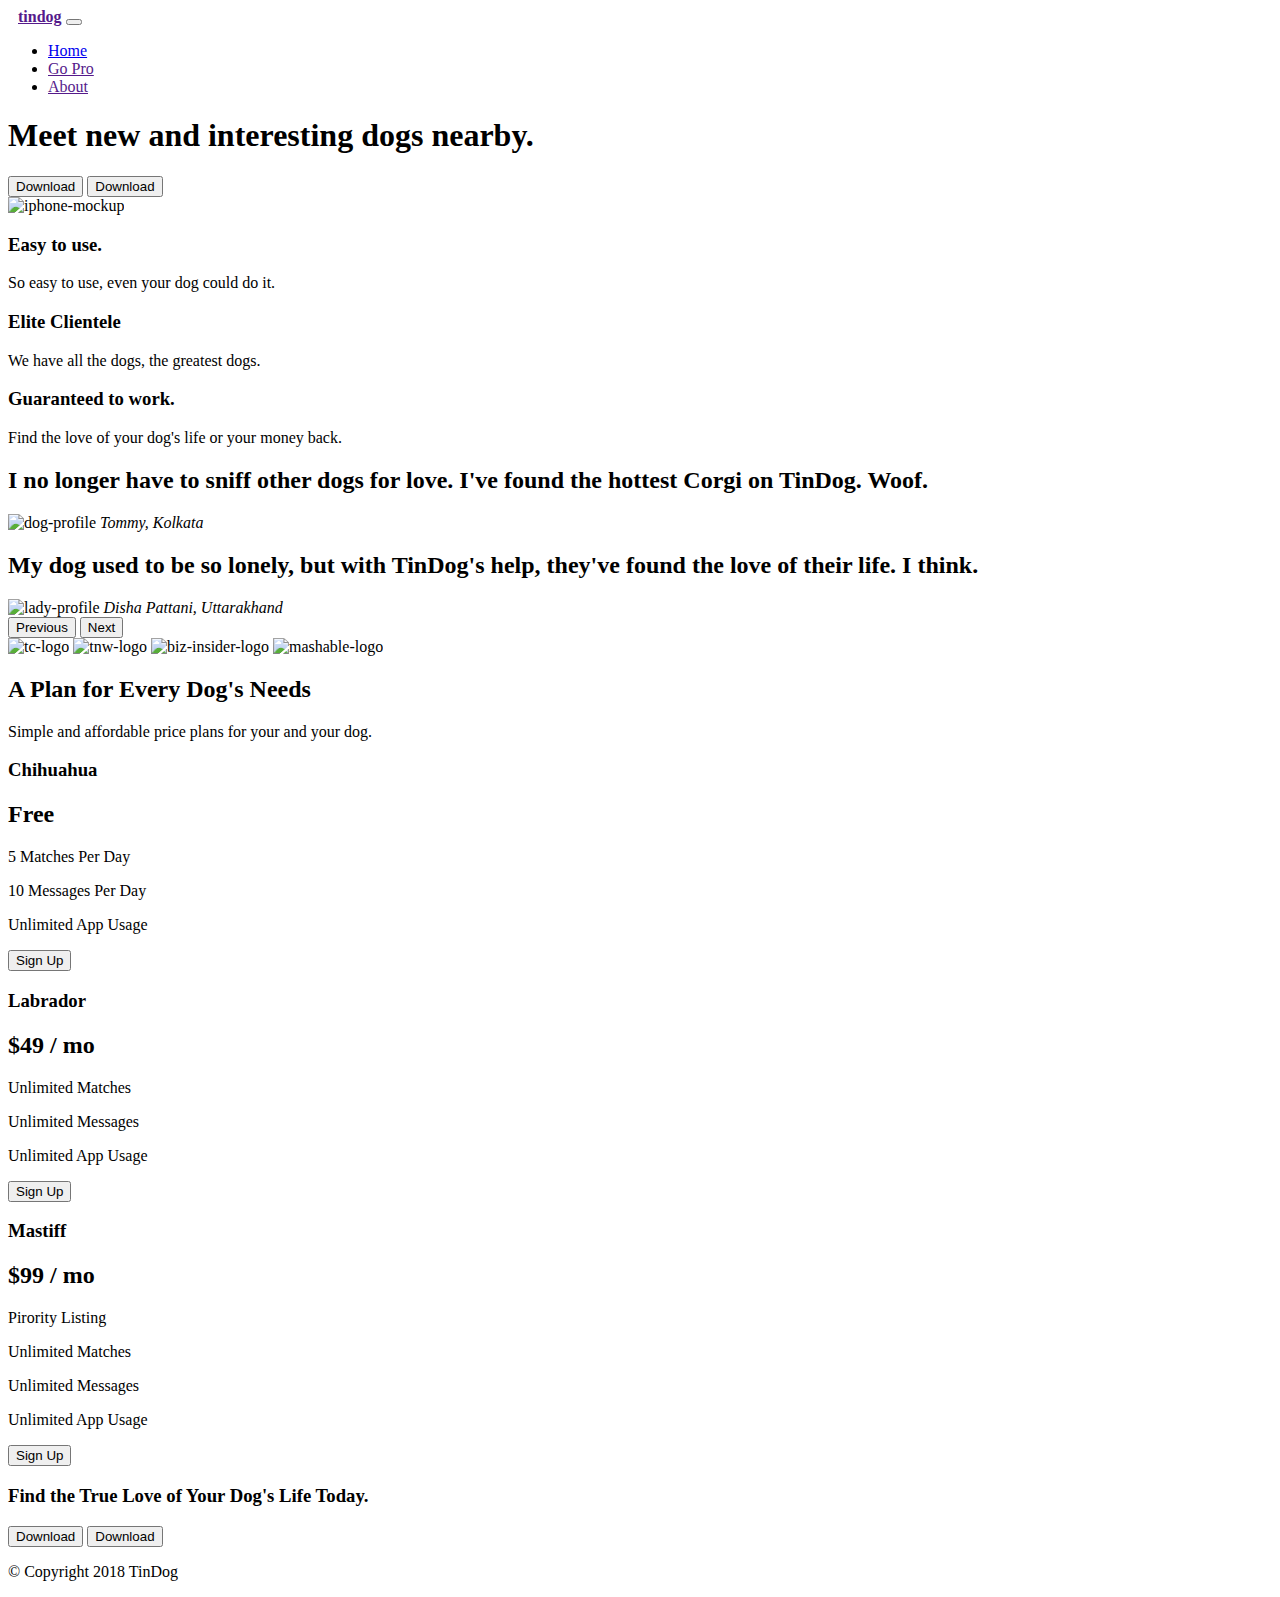
==== index.html @ 113f18ea "Update index.html" ====
<!DOCTYPE html>
<html>

<head>
    <meta charset="utf-8">
    <title>tindog</title>
    <!-- Google Fonts -->
    <link href="https://fonts.googleapis.com/css2?family=Montserrat:ital,wght@0,900;1,900&family=Ubuntu&display=swap"
        rel="stylesheet">
    <link href="https://fonts.googleapis.com/css2?family=Otomanopee+One&display=swap" rel="stylesheet">
    <!-- bootstrap -->
    <link href="https://cdn.jsdelivr.net/npm/bootstrap@5.0.2/dist/css/bootstrap.min.css" rel="stylesheet"
        integrity="sha384-EVSTQN3/azprG1Anm3QDgpJLIm9Nao0Yz1ztcQTwFspd3yD65VohhpuuCOmLASjC" crossorigin="anonymous">
    <script src="https://cdn.jsdelivr.net/npm/bootstrap@5.0.2/dist/js/bootstrap.bundle.min.js"
        integrity="sha384-MrcW6ZMFYlzcLA8Nl+NtUVF0sA7MsXsP1UyJoMp4YLEuNSfAP+JcXn/tWtIaxVXM"
        crossorigin="anonymous"></script>
    <!-- CSS stylesheet -->
    <link href="css/style.css" rel="stylesheet">
    <!-- icone Font Awesome -->
    <script src="https://kit.fontawesome.com/da6583015b.js" crossorigin="anonymous"></script>

<body>
    <section id="title">
        <!-- Navbar -->
        <div class="container-fluid">
            <nav class="navbar navbar-expand-lg navbar-dark">
                <a class="navbar-brand" style="margin-left: 10px" href=""><strong>tindog</a></strong>
                <button class="navbar-toggler" type="button" data-bs-toggle="collapse"
                    data-bs-target="#navbarTogglerDemo01" aria-controls="navbarTogglerDemo01" aria-expanded="false"
                    aria-label="Toggle navigation">
                    <span class="navbar-toggler-icon"></span>
                </button>
                <div class="collapse navbar-collapse" id="navbarTogglerDemo01">
                    <ul class="navbar-nav ms-auto ">
                        <li class="nav-item">
                            <a class="nav-link" href="index.html">Home</a>
                        </li>
                        <li class="nav-item">
                            <a class="nav-link" href="">Go Pro</a>
                        </li>
                        <li class="nav-item">
                            <a class="nav-link" href="">About</a>
                        </li>
                    </ul>
                </div>
            </nav>

            <div class="row title-phone">
                <div class="col-lg-6 collumn-box-1">
                    <h1>Meet new and interesting dogs nearby.</h1>
                    <button type="button" class="btn btn-dark btn-lg btn-download"><i class="fab fa-apple"></i>
                        Download</button>
                    <button type="button" class="btn btn-outline-light btn-lg btn-download"><i
                            class="fab fa-google-play"></i> Download</button>
                </div>
                <div class="col-lg-6 collumn-box-2">
                    <img class="iphone" src="images/iphone6.png" alt="iphone-mockup">
                </div>
            </div>
        </div>

    </section>


    <!-- Features -->

    <section id="features">
        <div class="row">
            <div class="col-lg-4 features-box">
                <i class="fas fa-check-circle fa-4x icon"></i>
                <h3>Easy to use.</h3>
                <p>So easy to use, even your dog could do it.</p>
            </div>

            <div class="col-lg-4 features-box">
                <i class="fas fa-bullseye fa-4x icon"></i>
                <h3>Elite Clientele</h3>
                <p>We have all the dogs, the greatest dogs.</p>
            </div>

            <div class="col-lg-4 features-box">
                <i class="fas fa-heart fa-4x icon"></i>
                <h3>Guaranteed to work.</h3>
                <p>Find the love of your dog's life or your money back.</p>
            </div>
        </div>
    </section>


    <!-- Testimonials -->

    <section id="testimonials">

        <!-- Carousel Slides -->
        <div id="Testimonial-carousel" class="carousel slide" data-bs-ride="carousel" data-bs-interval="3000">
            <div class="carousel-inner">
                <div class="carousel-item active">
                    <h2>I no longer have to sniff other dogs for love. I've found the hottest Corgi on TinDog. Woof.
                    </h2>
                    <img class="testimonial-image" src="images/dog-img.jpg" alt="dog-profile">
                    <em>Tommy, Kolkata</em>
                </div>
                <div class="carousel-item">
                    <h2 class="testimonial-text">My dog used to be so lonely, but with TinDog's help, they've found the
                        love of their life. I think.</h2>
                    <img class="testimonial-image" src="images/Disha-Patani.jpg" alt="lady-profile">
                    <em>Disha Pattani, Uttarakhand</em>
                </div>
            </div>
            <button class="carousel-control-prev" type="button" data-bs-target="#Testimonial-carousel"
                data-bs-slide="prev">
                <span class="carousel-control-prev-icon" aria-hidden="true"></span>
                <span class="visually-hidden">Previous</span>
            </button>
            <button class="carousel-control-next" type="button" data-bs-target="#Testimonial-carousel"
                data-bs-slide="next">
                <span class="carousel-control-next-icon" aria-hidden="true"></span>
                <span class="visually-hidden">Next</span>
            </button>
        </div>

    </section>


    <!-- Press -->

    <section id="press">
        <img class="press-logo" src="images/TechCrunch.png" alt="tc-logo">
        <img class="press-logo" src="images/tnw.png" alt="tnw-logo">
        <img class="press-logo" src="images/bizinsider.png" alt="biz-insider-logo">
        <img class="press-logo" src="images/mashable.png" alt="mashable-logo">

    </section>


    <!-- Pricing -->

    <section id="pricing">

        <h2>A Plan for Every Dog's Needs</h2>
        <p>Simple and affordable price plans for your and your dog.</p>


        <h3>Chihuahua</h3>
        <h2>Free</h2>
        <p>5 Matches Per Day</p>
        <p>10 Messages Per Day</p>
        <p>Unlimited App Usage</p>
        <button type="button">Sign Up</button>


        <h3>Labrador</h3>
        <h2>$49 / mo</h2>
        <p>Unlimited Matches</p>
        <p>Unlimited Messages</p>
        <p>Unlimited App Usage</p>
        <button type="button">Sign Up</button>


        <h3>Mastiff</h3>
        <h2>$99 / mo</h2>
        <p>Pirority Listing</p>
        <p>Unlimited Matches</p>
        <p>Unlimited Messages</p>
        <p>Unlimited App Usage</p>
        <button type="button">Sign Up</button>

    </section>


    <!-- Call to Action -->

    <section id="cta">

        <h3>Find the True Love of Your Dog's Life Today.</h3>
        <button type="button">Download</button>
        <button type="button">Download</button>

    </section>


    <!-- Footer -->

    <footer id="footer">

        <p>© Copyright 2018 TinDog</p>

    </footer>


</body>

</html>
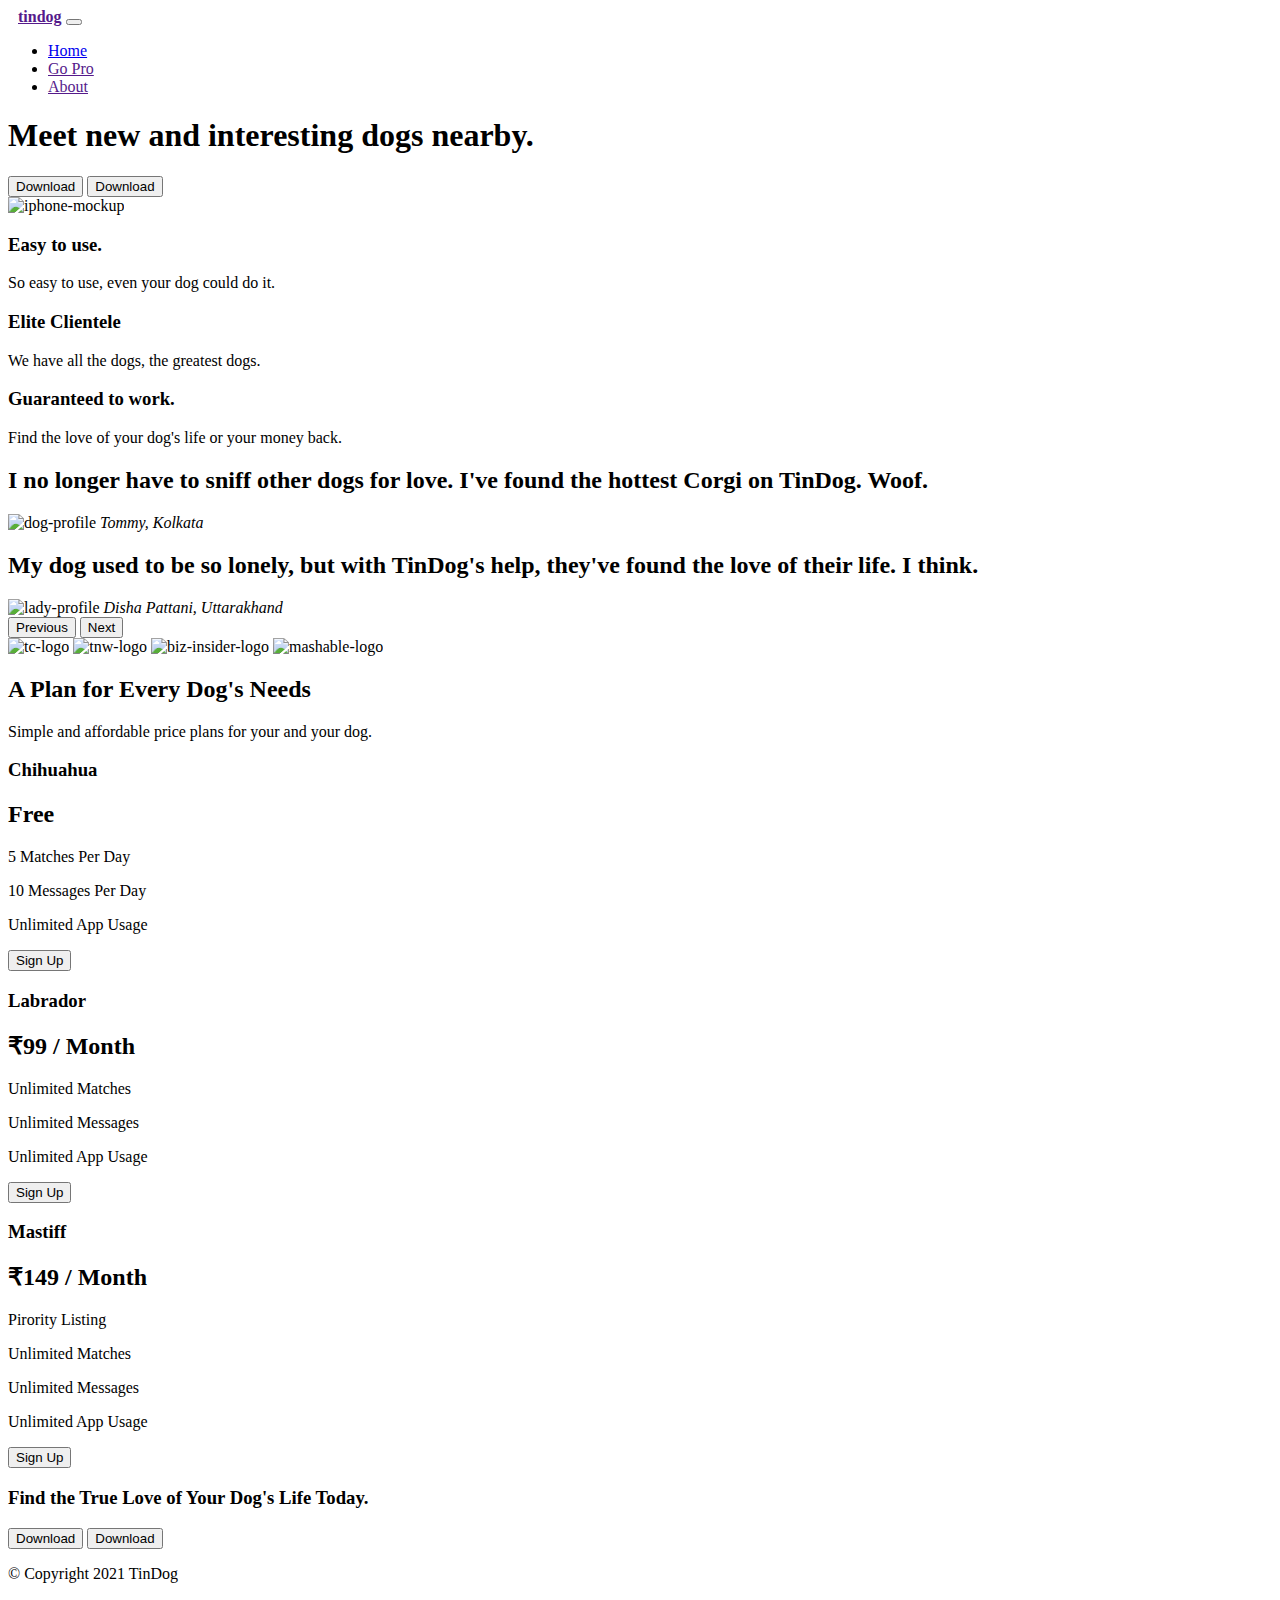
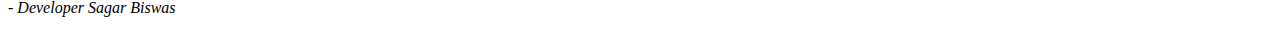
==== commit d4ab1f71: "Update index.html" ====
--- a/index.html
+++ b/index.html
@@ -150,7 +150,7 @@
 
 
         <h3>Labrador</h3>
-        <h2>$49 / mo</h2>
+        <h2>₹99 / Month</h2>
         <p>Unlimited Matches</p>
         <p>Unlimited Messages</p>
         <p>Unlimited App Usage</p>
@@ -158,7 +158,7 @@
 
 
         <h3>Mastiff</h3>
-        <h2>$99 / mo</h2>
+        <h2>₹149 / Month</h2>
         <p>Pirority Listing</p>
         <p>Unlimited Matches</p>
         <p>Unlimited Messages</p>
@@ -183,8 +183,8 @@
 
     <footer id="footer">
 
-        <p>© Copyright 2018 TinDog</p>
-
+        <p>© Copyright 2021 TinDog</p>
+        <p><em>    - Developer Sagar Biswas</em></p>
     </footer>
 
 
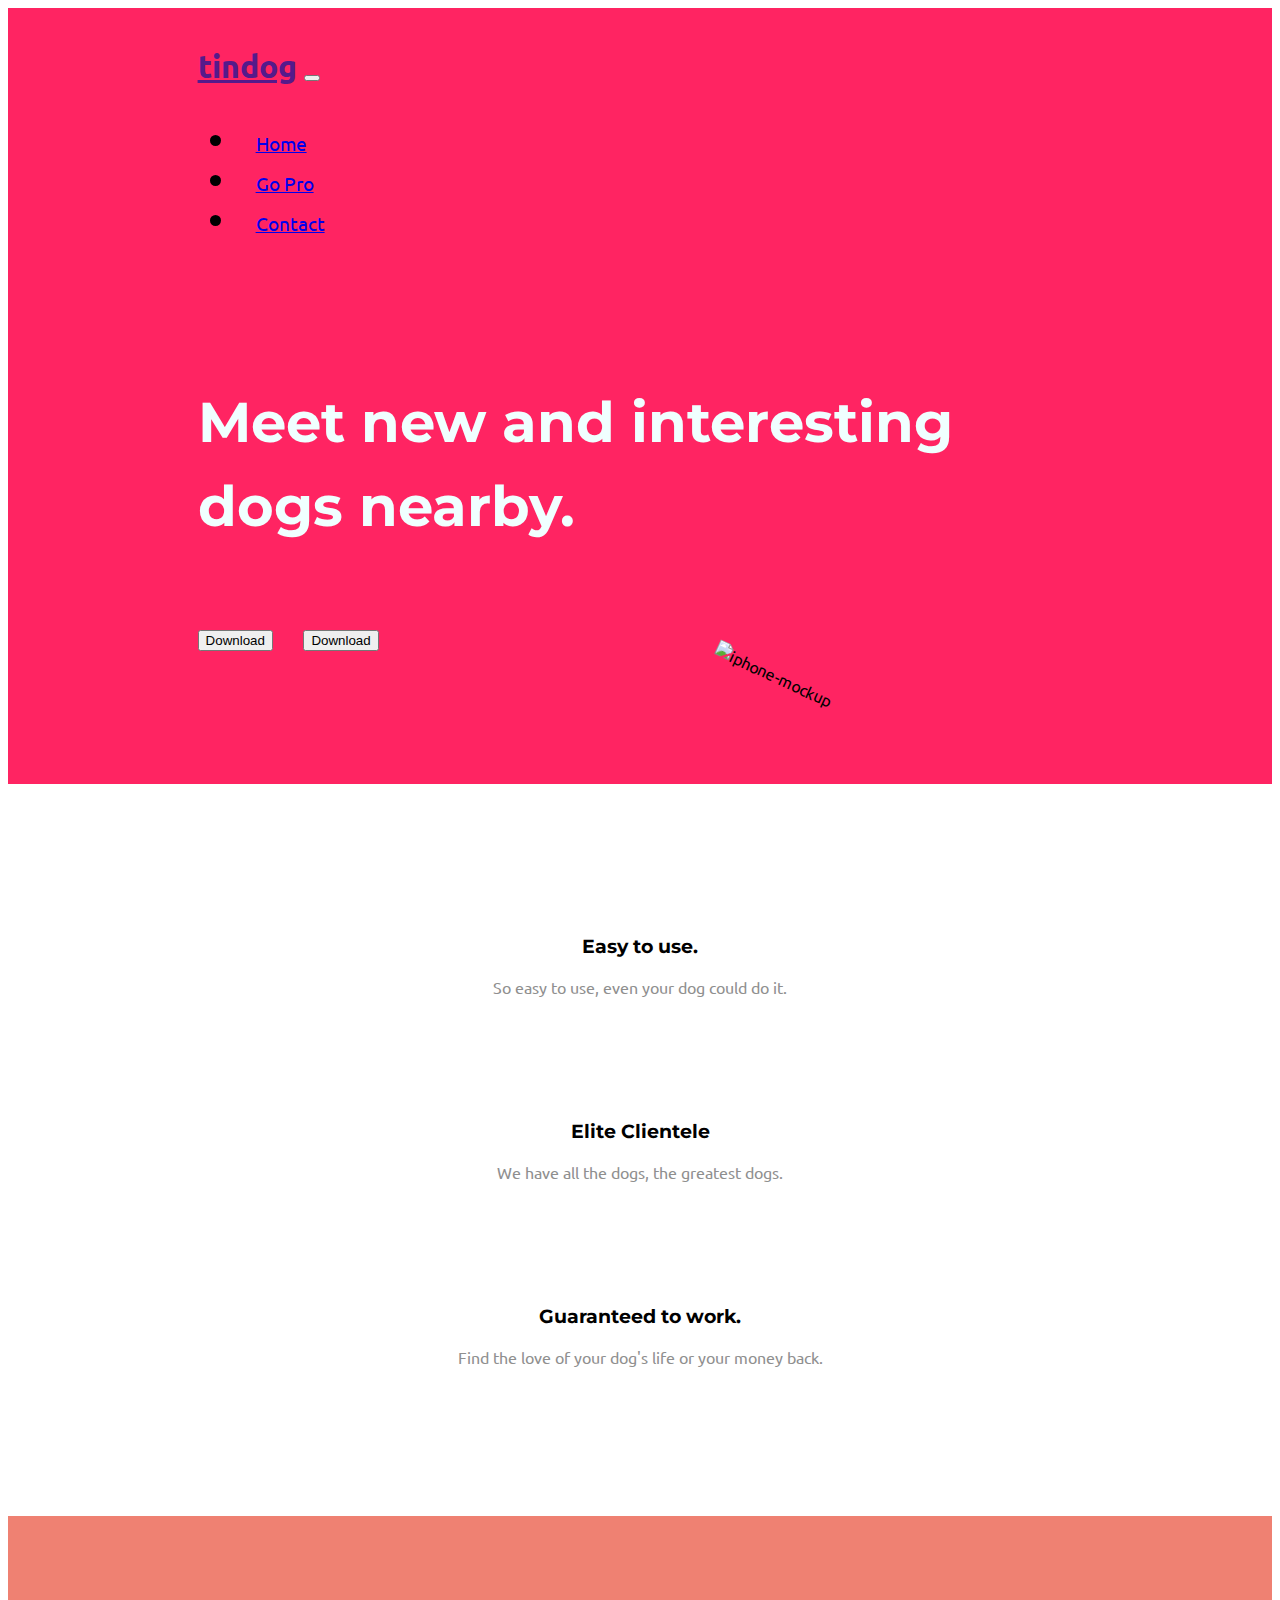
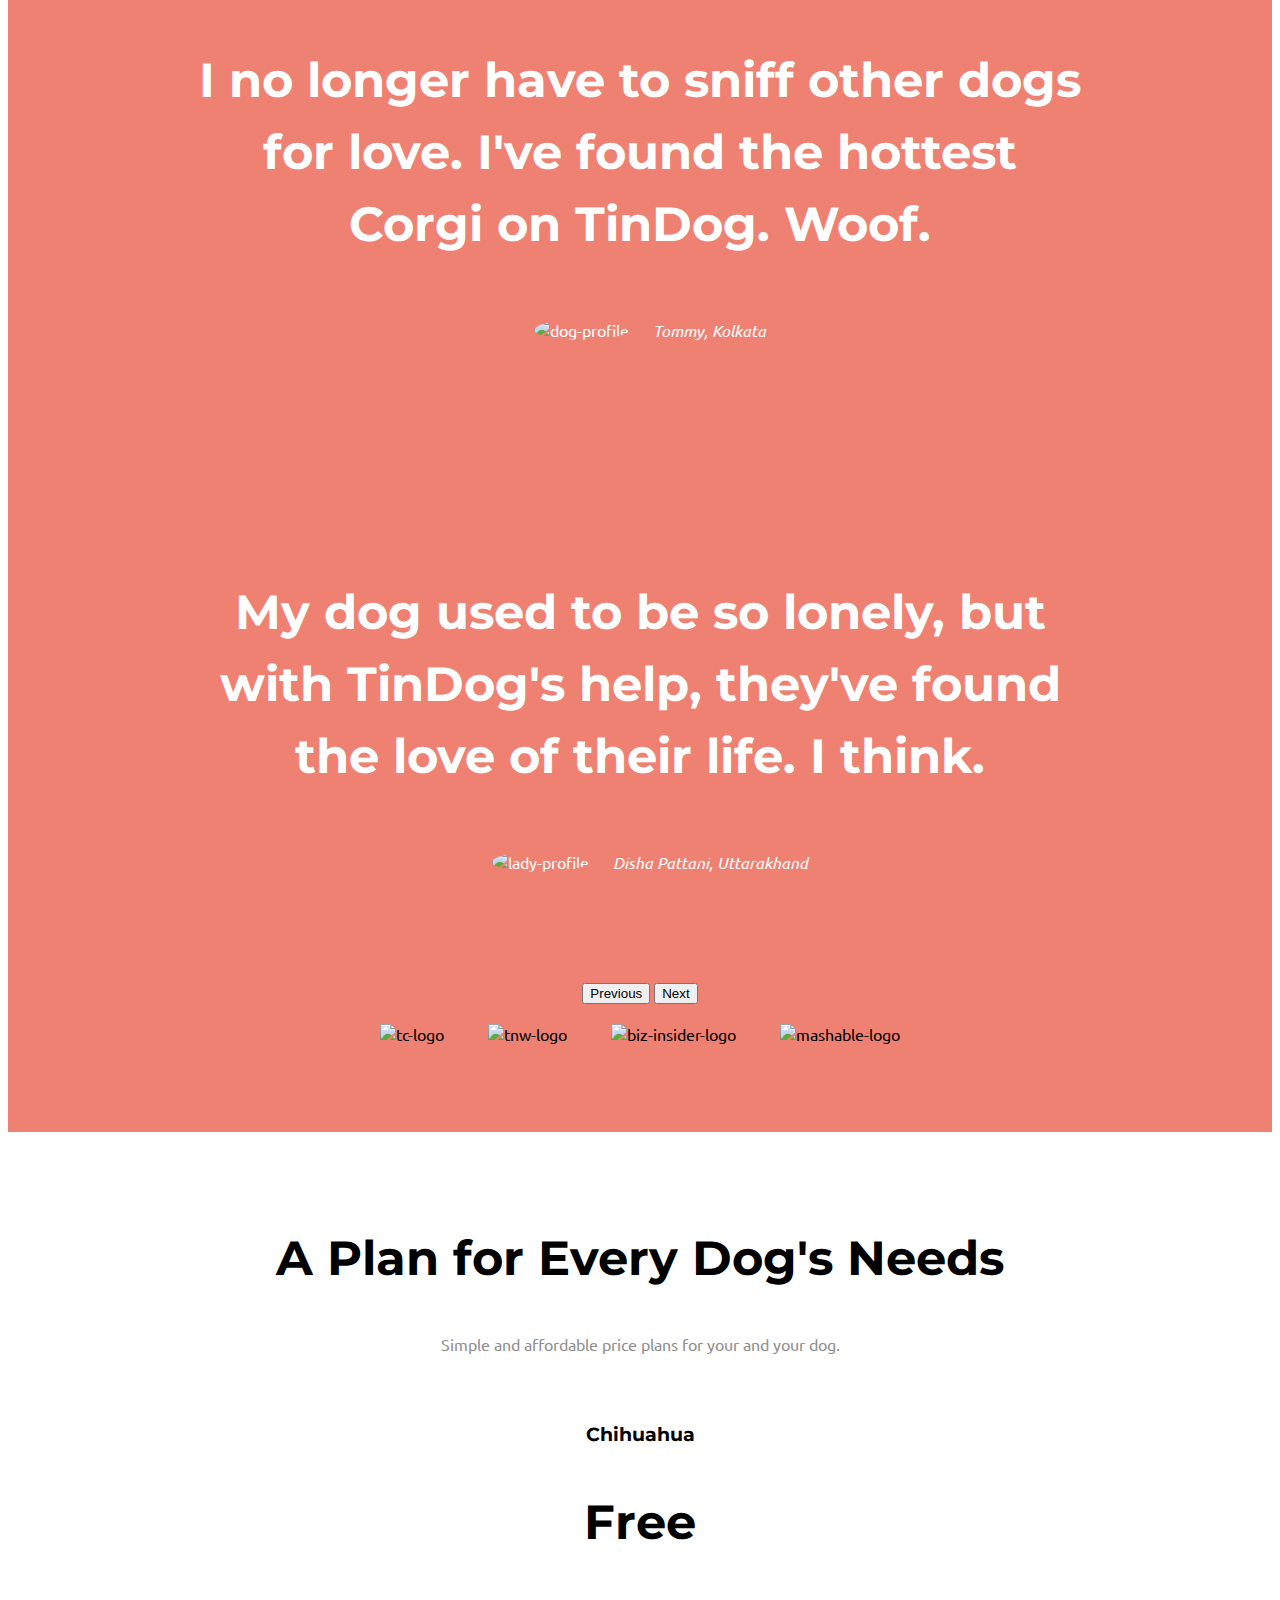
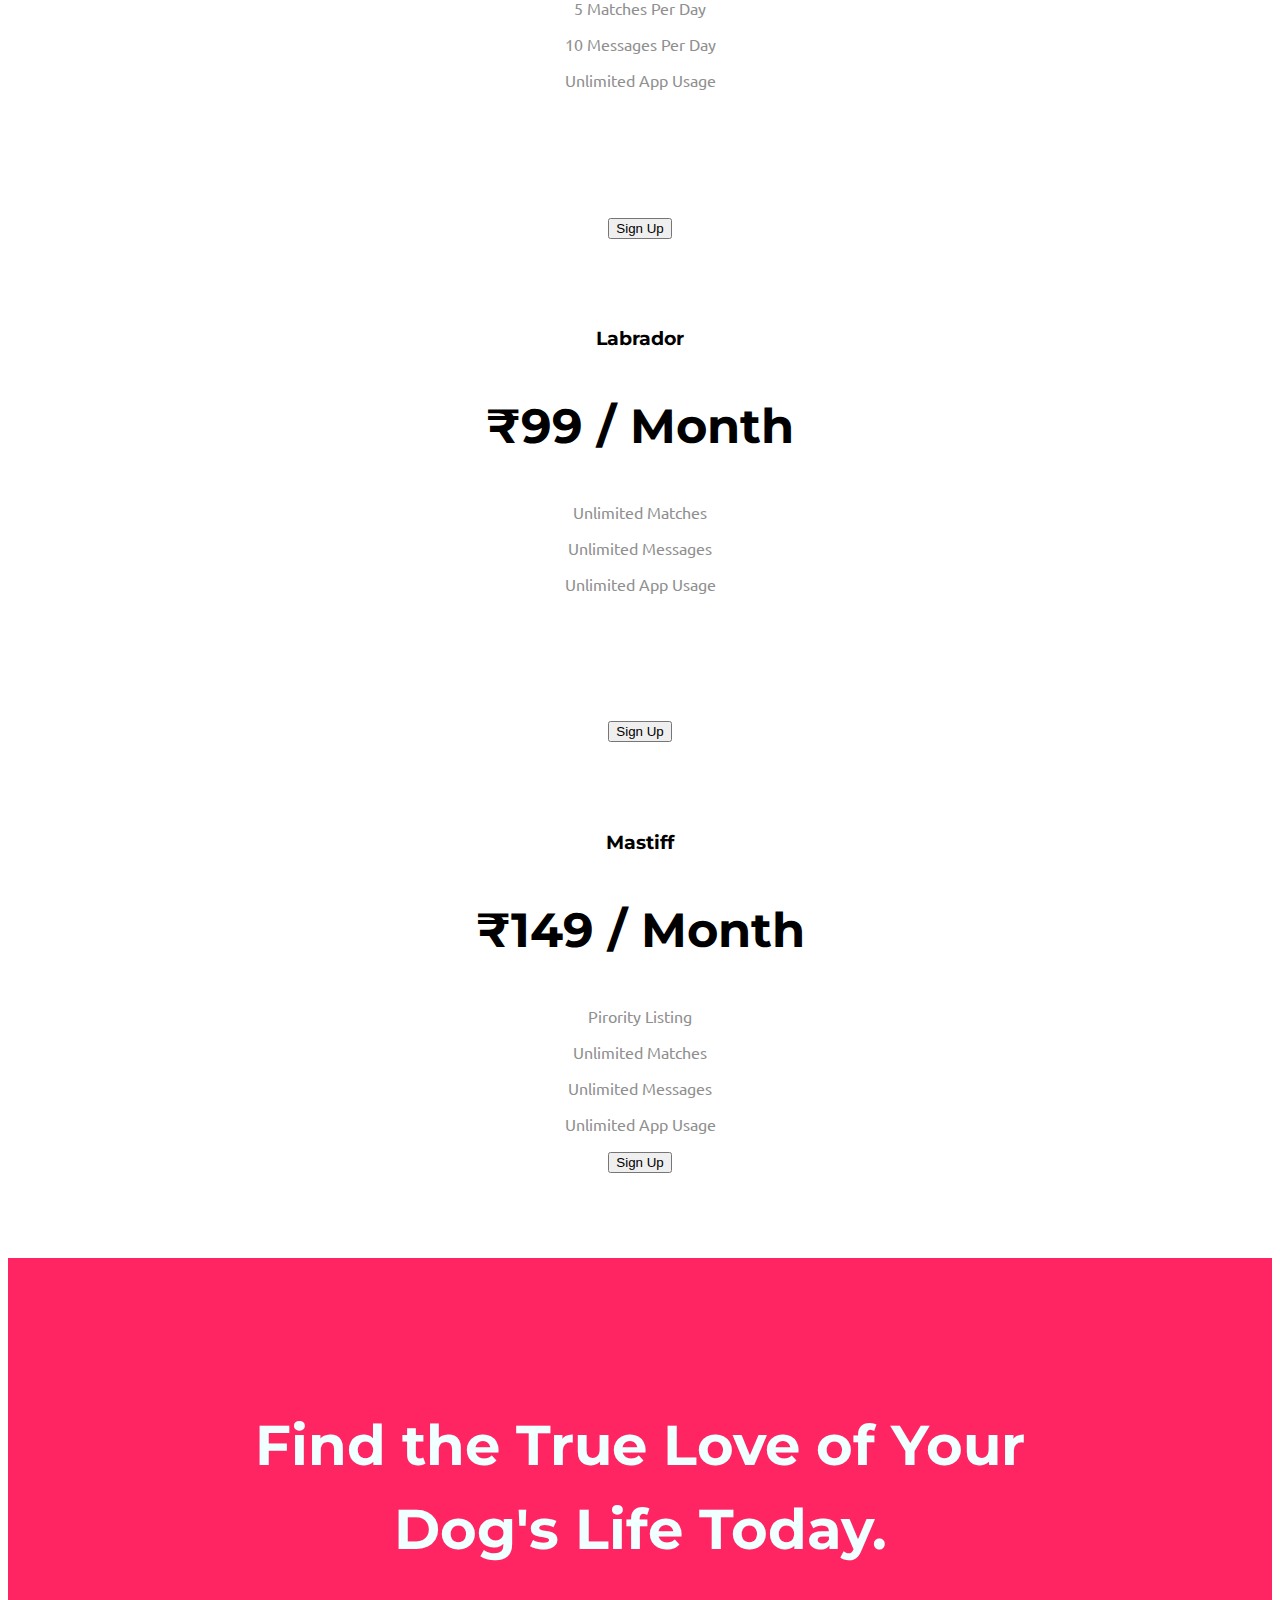
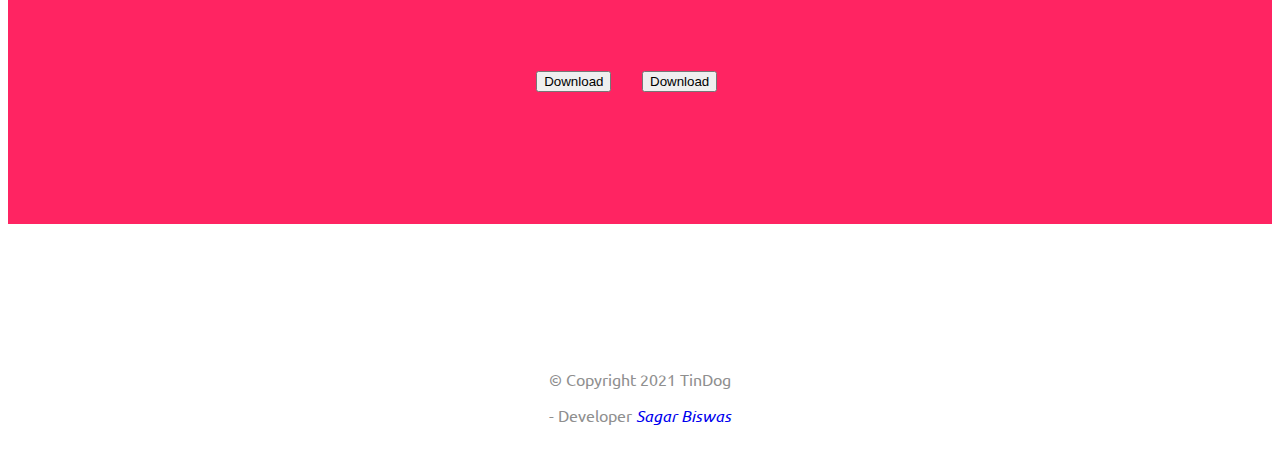
==== commit cd7e8703: "Code Refactoring" ====
--- a/index.html
+++ b/index.html
@@ -3,7 +3,8 @@
 
 <head>
     <meta charset="utf-8">
-    <title>tindog</title>
+    <link rel="shortcut icon" href="images/favicon.ico" type="image/x-icon">
+    <title>TinDog</title>
     <!-- Google Fonts -->
     <link href="https://fonts.googleapis.com/css2?family=Montserrat:ital,wght@0,900;1,900&family=Ubuntu&display=swap"
         rel="stylesheet">
@@ -22,7 +23,7 @@
 <body>
     <section id="title">
         <!-- Navbar -->
-        <div class="container-fluid">
+        <div class="container-fluid padder">
             <nav class="navbar navbar-expand-lg navbar-dark">
                 <a class="navbar-brand" style="margin-left: 10px" href=""><strong>tindog</a></strong>
                 <button class="navbar-toggler" type="button" data-bs-toggle="collapse"
@@ -36,10 +37,10 @@
                             <a class="nav-link" href="index.html">Home</a>
                         </li>
                         <li class="nav-item">
-                            <a class="nav-link" href="">Go Pro</a>
+                            <a class="nav-link" href="#pricing">Go Pro</a>
                         </li>
                         <li class="nav-item">
-                            <a class="nav-link" href="">About</a>
+                            <a class="nav-link" href="#footer">Contact</a>
                         </li>
                     </ul>
                 </div>
@@ -53,7 +54,7 @@
                     <button type="button" class="btn btn-outline-light btn-lg btn-download"><i
                             class="fab fa-google-play"></i> Download</button>
                 </div>
-                <div class="col-lg-6 collumn-box-2">
+                <div class="col-lg-6 collumn-box-2 iphone_box">
                     <img class="iphone" src="images/iphone6.png" alt="iphone-mockup">
                 </div>
             </div>
@@ -64,7 +65,7 @@
 
     <!-- Features -->
 
-    <section id="features">
+    <section id="features" class="padder">
         <div class="row">
             <div class="col-lg-4 features-box">
                 <i class="fas fa-check-circle fa-4x icon"></i>
@@ -94,13 +95,13 @@
         <!-- Carousel Slides -->
         <div id="Testimonial-carousel" class="carousel slide" data-bs-ride="carousel" data-bs-interval="3000">
             <div class="carousel-inner">
-                <div class="carousel-item active">
+                <div class="carousel-item active padder">
                     <h2>I no longer have to sniff other dogs for love. I've found the hottest Corgi on TinDog. Woof.
                     </h2>
                     <img class="testimonial-image" src="images/dog-img.jpg" alt="dog-profile">
                     <em>Tommy, Kolkata</em>
                 </div>
-                <div class="carousel-item">
+                <div class="carousel-item padder">
                     <h2 class="testimonial-text">My dog used to be so lonely, but with TinDog's help, they've found the
                         love of their life. I think.</h2>
                     <img class="testimonial-image" src="images/Disha-Patani.jpg" alt="lady-profile">
@@ -140,54 +141,93 @@
         <h2>A Plan for Every Dog's Needs</h2>
         <p>Simple and affordable price plans for your and your dog.</p>
 
-
-        <h3>Chihuahua</h3>
-        <h2>Free</h2>
-        <p>5 Matches Per Day</p>
-        <p>10 Messages Per Day</p>
-        <p>Unlimited App Usage</p>
-        <button type="button">Sign Up</button>
-
-
-        <h3>Labrador</h3>
-        <h2>₹99 / Month</h2>
-        <p>Unlimited Matches</p>
-        <p>Unlimited Messages</p>
-        <p>Unlimited App Usage</p>
-        <button type="button">Sign Up</button>
-
-
-        <h3>Mastiff</h3>
-        <h2>₹149 / Month</h2>
-        <p>Pirority Listing</p>
-        <p>Unlimited Matches</p>
-        <p>Unlimited Messages</p>
-        <p>Unlimited App Usage</p>
-        <button type="button">Sign Up</button>
-
+        <div class="row row-cols-1 row-cols-lg-3 row-cols-md-2 text-center">
+
+            <div class="col">
+                <div class="card">
+                    <div class="card-header">
+                        <h3>Chihuahua</h3>
+                    </div>
+                    <div class="card-body">
+                        <div class="card-title">
+                            <h2>Free</h2>
+                        </div>
+                        <div class="card-text">
+                            <p>5 Matches Per Day</p>
+                            <p>10 Messages Per Day</p>
+                            <p>Unlimited App Usage</p>
+                        </div>
+                        <button type="button" class="btn btn-lg btn-outline-primary btn-down">Sign Up</button>
+                    </div>
+                </div>
+            </div>
+
+            <div class="col">
+                <div class="card">
+                    <div class="card-header">
+                        <h3>Labrador</h3>
+                    </div>
+                    <div class="card-body">
+                        <div class="card-title">
+                            <h2>₹99 / Month</h2>
+                        </div>
+                        <div class="card-text">
+                            <p>Unlimited Matches</p>
+                            <p>Unlimited Messages</p>
+                            <p>Unlimited App Usage</p>
+                        </div>
+                        <button type="button" class="btn btn-lg btn-dark btn-down">Sign Up</button>
+                    </div>
+                </div>
+            </div>
+
+            <div class="col col-md-12 col-lg-4">
+                <div class="card">
+                    <div class="card-header">
+                        <h3>Mastiff</h3>
+                    </div>
+                    <div class="card-body">
+                        <div class="card-title">
+                            <h2>₹149 / Month</h2>
+                        </div>
+                        <div class="card-text">
+                            <p>Pirority Listing</p>
+                            <p>Unlimited Matches</p>
+                            <p>Unlimited Messages</p>
+                            <p>Unlimited App Usage</p>
+                        </div>
+                        <button type="button" class="btn btn-lg btn-dark">Sign Up</button>
+                    </div>
+                </div>
+            </div>
+
+        </div>
     </section>
 
 
     <!-- Call to Action -->
 
-    <section id="cta">
-
+    <section id="cta" class="padder">
         <h3>Find the True Love of Your Dog's Life Today.</h3>
-        <button type="button">Download</button>
-        <button type="button">Download</button>
-
+        <button type="button" class="btn btn-dark btn-lg btn-download"><i class="fab fa-apple"></i>
+            Download</button>
+        <button type="button" class="btn btn-outline-light btn-lg btn-download"><i class="fab fa-google-play"></i>
+            Download</button>
     </section>
 
 
     <!-- Footer -->
 
-    <footer id="footer">
-
+    <footer id="footer" class="padder">
+        <a href="https://facebook.com/mrsagarbiswas/" target="_blank"><i class="fab fa-facebook"></i></a>
+        <a href="https://instagram.com/mrsagarbiswas/" target="_blank" style="color: #cd486b;"><i class="fab fa-instagram"></i></a>
+        <a href="https://linkedin.com/in/mrsagarbiswas/" target="_blank" style="color: #0077b5;"><i class="fab fa-linkedin-in"></i></a>
+        <a href="https://twitter.com/mrsagarbiswas/" target="_blank" style="color: #00acee;"><i class="fab fa-twitter"></i></a>
         <p>© Copyright 2021 TinDog</p>
-        <p><em>    - Developer Sagar Biswas</em></p>
+        <p>- Developer <a href="https://sagarbiswas.co" target="_blank"><em>Sagar Biswas</em></a></p>
     </footer>
 
 
 </body>
 
-</html>
+</html>--- a/css/style.css
+++ b/css/style.css
@@ -0,0 +1,186 @@
+body {
+    font-family: 'Ubuntu', sans-serif;
+}
+
+h1, h2, h3, h4, h5, h6 {
+    font-family: 'Montserrat', sans-serif;
+}
+
+.padder {
+    padding: 7% 15%;
+}
+
+/* Title Section */
+
+#title {
+    background-color: #ff2462;
+}
+
+.container-fluid {
+    padding-top: 3%;
+}
+
+/* Navbar */
+
+.navbar-brand {
+    font-size: 2rem;
+    margin-left: 0px !important;
+}
+
+.navbar {
+    font-size: 2rem;
+    padding-bottom: 4.5rem;
+}
+
+.nav-item {
+    padding: 0px 18px;
+}
+.nav-link {
+    font-size: 1.2rem;
+
+}
+
+/* First Heading */
+
+.collumn-box-1 {
+    height: fit-content;
+}
+
+.collumn-box-2 {
+    height: fit-content;
+    text-align: centre;
+}
+
+h1 {
+    font-size: 3.5rem;
+    line-height: 1.5;
+    color: azure;
+}
+
+.btn-download {
+    margin: 5% 3% 5% 0%;
+}
+
+.iphone {
+    transform: rotate(25deg);
+    width: 21%;
+    position: absolute;
+    left: 55%;
+}
+
+/* Features */
+
+#features {
+    text-align: center;
+    background: #fff;
+    position: relative;
+    z-index: 1;
+}
+
+.features-box {
+    padding: 5%;
+}
+
+p {
+    color: #8f8f8f;
+}
+
+.icon {
+    margin-bottom: 1rem;
+    color: #ef8172;
+}
+
+.icon:hover {
+    color: #ff4c68;
+}
+
+/* testimonials */
+
+#testimonials {
+    text-align: center;
+    background-color: #ef8172;
+    color: #fff;
+}
+
+h2 {
+    font-size: 3rem;
+    line-height: 1.5;
+}
+
+.testimonial-image {
+    width: 10%;
+    border-radius: 100%;
+    margin: 20px;
+}
+
+#press {
+    background-color: #ef8172;
+    text-align: center;
+    padding-bottom: 3%;
+}
+
+.press-logo {
+    width: 15%;
+    margin: 20px 20px 50px;
+}
+
+#pricing {
+    padding: 4%;
+    text-align: center;
+}
+
+#pricing .col {
+    padding: 3% 2%;
+}
+
+#pricing .card {
+    height: 100%;
+}
+
+#pricing .btn-down {
+    margin-top: 10%;
+}
+
+/* Call to Action */
+
+#cta {
+    background-color: #ff2462;
+    text-align: center;
+}
+
+#cta h3 {
+    color: azure;
+    font-size: 3.5rem;
+    line-height: 1.5;
+}
+
+/* Footer */
+
+#footer {
+    padding-bottom: 1%;
+    text-align: center;
+}
+
+#footer .fab {
+    margin: 20px 10px;
+    font-size: 2rem;
+}
+
+#footer a {
+    text-decoration: none;
+}
+
+/* Responsiveness */
+
+@media (max-width: 992px) {
+
+    #title {
+        text-align: center;
+    }
+    .iphone {
+        position: relative;
+        width: 40%;
+        transform: rotateY(0deg);
+        left: auto;
+    }
+}